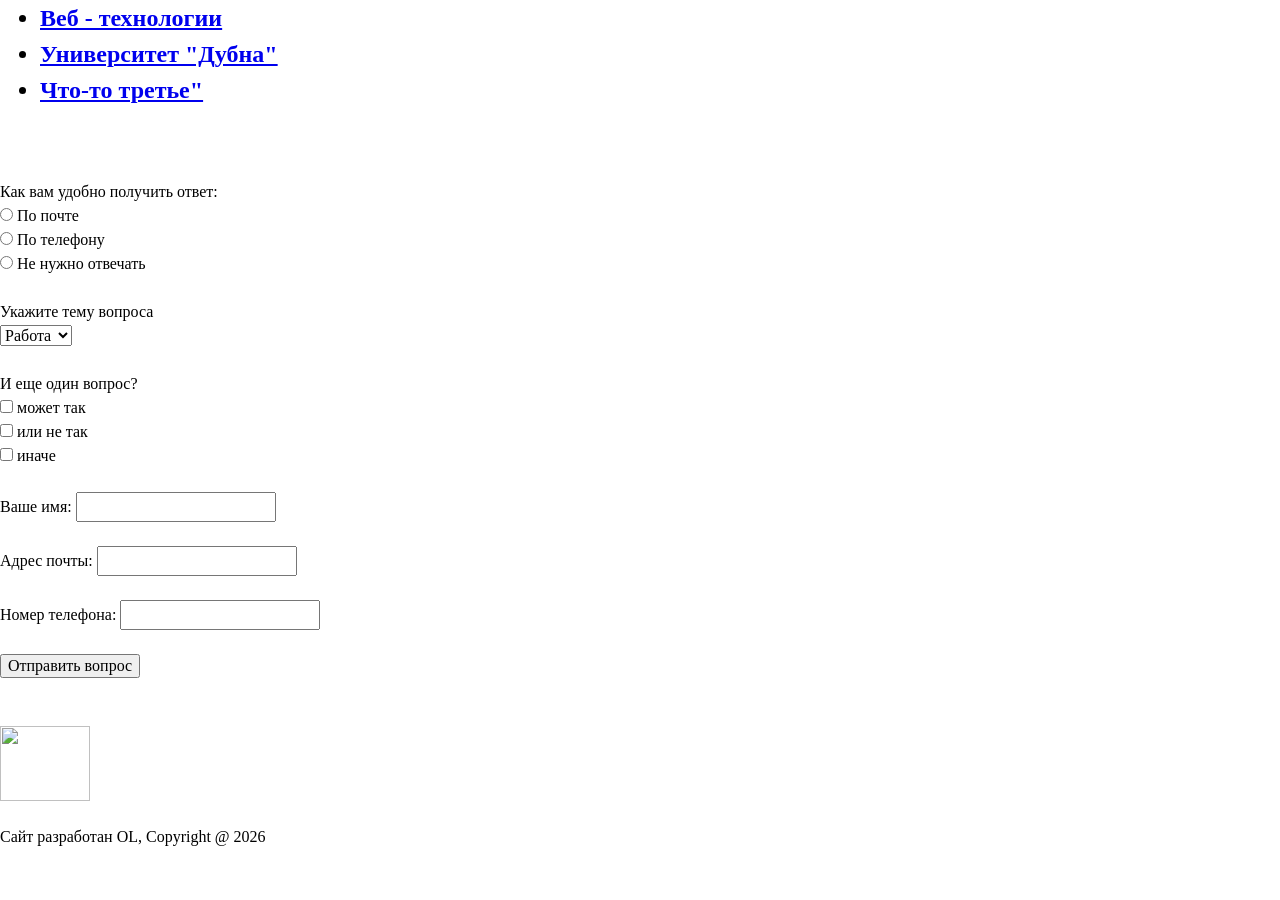
==== index.html @ a8586bcb "Initial commit" ====
<!DOCTYPE html>
<html lang="en">
<head>
    <meta charset="UTF-8">
    <meta name="viewport" content="width=device-width, initial-scale=1.0">
    <title>Document</title>
    <link rel="stylesheet" href="newStyleClass.css">
    <link rel="stylesheet" href="reset.css">
</head>
<body>
    <header>
        <nav>
            <ul class="ulNav">
                <h1><li><a href = "index.html" class="navBorderStyle">Веб - технологии</a> </a></h1>
                <h1><li><a href = "index.html" class="navBorderStyle">Университет "Дубна"</a> </a></h3>
                <h1><li><a href = "index.html" class="navBorderStyle">Что-то третье"</a> </a></h3>
            </ul>
        </nav>
    </header><br>

    <div class="centeredForm">
        <form class="wholeBorderStyle centeredForm">
            <div class="flexSetCentre">
                <div class="flexSetLeft"><br><br>
                    Как вам удобно получить ответ:<br>
                    <div>
                        <input type="radio" id="emailMes" name="gettingMessages" value="email">
                        <label for="emailMes">По почте</label>
                    </div>
                    <div>
                        <input type="radio" id="phoneMes" name="gettingMessages" value="phone">
                        <label for="phoneMes">По телефону</label>
                    </div>
                    <div>
                        <input type="radio" id="notanyMes" name="gettingMessages" value="nothing">
                        <label for="notanyMes">Не нужно отвечать</label>
                    </div>
                </div><br>
                <div>
                    Укажите тему вопроса<br>
                    <select class="pickThingStyle"  class="flexSetLeft">
                        <option>Работа</option>
                        <option>Учеба</option>
                        <option>Прочее</option>
                    </select>
                </div><br>
                <div  class="flexSetLeft">
                    И еще один вопрос?<br>
                    <div>
                        <input type="checkbox" id="anotherQ1" name="answerQ" value="firstQ">
                        <label for="anotherQ1">может так</label>
                    </div>
                    <div>
                        <input type="checkbox" id="anotherQ2" name="answerQ" value="secondQ">
                        <label for="anotherQ2">или не так</label>
                    </div>
                    <div>
                        <input type="checkbox" id="anotherQ3" name="answerQ" value="thirdQ">
                        <label for="anotherQ3">иначе</label>
                    </div>                           
                </div><br>
                <div class="flexInputText">
                    <div>
                        <label for="userName">Ваше имя:</label>
                        <input type="text" name="userName" class="inputFieldStyle">
                    </div><br>
                    <div>
                        <label for="userEmail">Адрес почты:</label>
                        <input type="email" name="userEmail" class="inputFieldStyle">
                    </div><br>
                    <div>
                        <label for="userPhone">Номер телефона:</label>
                        <input type="text" name="userPhone" class="inputFieldStyle">
                    </div><br>
                    <!-- <div>
                        <label for="userQuestion">Ваш вопрос:</label><br>
                        <textarea name="userQuestion" cols="30" rows="3"></textarea>
                    </div> -->
                </div>
                <div class="flexSetCentre">
                    <input type="submit" value="Отправить вопрос" class="inputFieldStyle">
                </div><br>
            </div>
        </form>
    </div><br>
    <footer>
        <div>
            <img src="Images/Fish.png" height="75" width="90"><br>
            Сайт разработан OL, Copyright @ 2026
        </div>
    </footer>
</body>
</html>
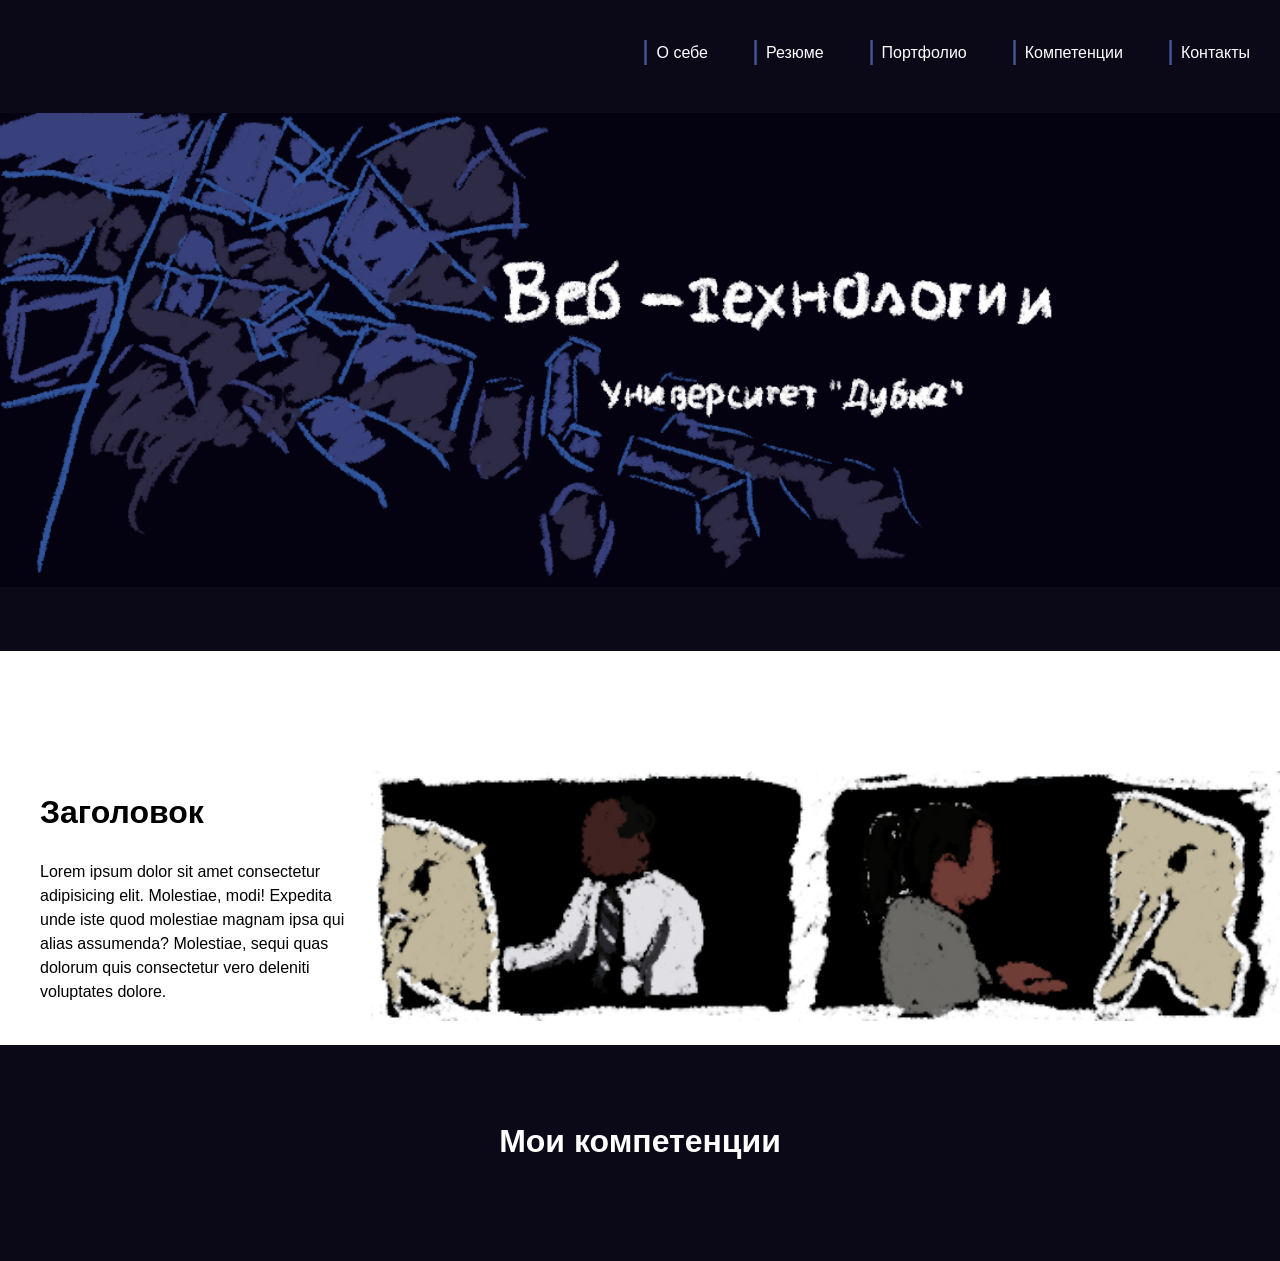
==== commit 75b0f8eb: "firstDayWork" ====
--- a/index.html
+++ b/index.html
@@ -4,89 +4,57 @@
     <meta charset="UTF-8">
     <meta name="viewport" content="width=device-width, initial-scale=1.0">
     <title>Document</title>
-    <link rel="stylesheet" href="newStyleClass.css">
+    <link rel="stylesheet" href="styleClass.css">
     <link rel="stylesheet" href="reset.css">
 </head>
 <body>
     <header>
         <nav>
             <ul class="ulNav">
-                <h1><li><a href = "index.html" class="navBorderStyle">Веб - технологии</a> </a></h1>
-                <h1><li><a href = "index.html" class="navBorderStyle">Университет "Дубна"</a> </a></h3>
-                <h1><li><a href = "index.html" class="navBorderStyle">Что-то третье"</a> </a></h3>
+                <li class="navItem">
+                    <img src="Images/numPadding.png" height="25" width="10">
+                    <a href="index.html" class="resetURLStyle">О себе</a>
+                </li>
+                <li class="navItem">
+                    <img src="Images/numPadding.png" height="25" width="10">
+                    <a href="index.html" class="resetURLStyle">Резюме</a>
+                </li>
+                <li class="navItem">
+                    <img src="Images/numPadding.png" height="25" width="10">
+                    <a href="index.html" class="resetURLStyle">Портфолио</a>
+                </li>
+                <li class="navItem">
+                    <img src="Images/numPadding.png" height="25" width="10">
+                    <a href="index.html" class="resetURLStyle">Компетенции</a>
+                </li>
+                <li class="navItem">
+                    <img src="Images/numPadding.png" height="25" width="10">
+                    <a href="index.html" class="resetURLStyle">Контакты</a>
+                </li>
             </ul>
-        </nav>
-    </header><br>
+        </nav><br><br>
+        <div>
+            <img src="Images/backgroundHeader.png" height="37%" width="100%">
+        </div><br>
+    </header><br><br><br><br><br>
 
-    <div class="centeredForm">
-        <form class="wholeBorderStyle centeredForm">
-            <div class="flexSetCentre">
-                <div class="flexSetLeft"><br><br>
-                    Как вам удобно получить ответ:<br>
-                    <div>
-                        <input type="radio" id="emailMes" name="gettingMessages" value="email">
-                        <label for="emailMes">По почте</label>
-                    </div>
-                    <div>
-                        <input type="radio" id="phoneMes" name="gettingMessages" value="phone">
-                        <label for="phoneMes">По телефону</label>
-                    </div>
-                    <div>
-                        <input type="radio" id="notanyMes" name="gettingMessages" value="nothing">
-                        <label for="notanyMes">Не нужно отвечать</label>
-                    </div>
-                </div><br>
-                <div>
-                    Укажите тему вопроса<br>
-                    <select class="pickThingStyle"  class="flexSetLeft">
-                        <option>Работа</option>
-                        <option>Учеба</option>
-                        <option>Прочее</option>
-                    </select>
-                </div><br>
-                <div  class="flexSetLeft">
-                    И еще один вопрос?<br>
-                    <div>
-                        <input type="checkbox" id="anotherQ1" name="answerQ" value="firstQ">
-                        <label for="anotherQ1">может так</label>
-                    </div>
-                    <div>
-                        <input type="checkbox" id="anotherQ2" name="answerQ" value="secondQ">
-                        <label for="anotherQ2">или не так</label>
-                    </div>
-                    <div>
-                        <input type="checkbox" id="anotherQ3" name="answerQ" value="thirdQ">
-                        <label for="anotherQ3">иначе</label>
-                    </div>                           
-                </div><br>
-                <div class="flexInputText">
-                    <div>
-                        <label for="userName">Ваше имя:</label>
-                        <input type="text" name="userName" class="inputFieldStyle">
-                    </div><br>
-                    <div>
-                        <label for="userEmail">Адрес почты:</label>
-                        <input type="email" name="userEmail" class="inputFieldStyle">
-                    </div><br>
-                    <div>
-                        <label for="userPhone">Номер телефона:</label>
-                        <input type="text" name="userPhone" class="inputFieldStyle">
-                    </div><br>
-                    <!-- <div>
-                        <label for="userQuestion">Ваш вопрос:</label><br>
-                        <textarea name="userQuestion" cols="30" rows="3"></textarea>
-                    </div> -->
-                </div>
-                <div class="flexSetCentre">
-                    <input type="submit" value="Отправить вопрос" class="inputFieldStyle">
-                </div><br>
+    <div class="paddingLeft">
+        <div class="closePictureFlex">
+            <div>
+                <li><h1>Заголовок</h1></li><br>
+                <li>Lorem ipsum dolor sit amet consectetur adipisicing elit. Molestiae, modi! Expedita unde iste quod molestiae magnam ipsa qui alias assumenda? Molestiae, sequi quas dolorum quis consectetur vero deleniti voluptates dolore.</li>
             </div>
-        </form>
+            <img src ="Images/F.png" width="1000" height="250">
+        </div>
     </div><br>
+
+    <div class = "blackBackgroundColor"><br><br><br>
+        <li class="centreFlex textColorWhite"><h1>Мои компетенции</h1></li>
+        <br><br><br><br>
+    </div>
+
     <footer>
         <div>
-            <img src="Images/Fish.png" height="75" width="90"><br>
-            Сайт разработан OL, Copyright @ 2026
         </div>
     </footer>
 </body>
--- a/styleClass.css
+++ b/styleClass.css
@@ -0,0 +1,68 @@
+header{
+    background-color: #0b0817;
+    padding-top: 40px;
+    padding-bottom: 40px;
+}
+
+footer{
+    background-color: white;
+    position: absolute;
+    width: 100%;
+    bottom: 0px;    
+}
+
+.ulNav {
+    display: flex;
+    flex-direction: row;
+    justify-content: flex-end;
+    align-items: center;
+    list-style-type: none;
+
+    gap: 45px;
+    padding-right: 30px;
+}
+
+.navItem {
+    display: flex;
+    align-items: center;
+    gap: 3px;
+}
+
+.resetURLStyle{
+    color: white;
+    text-decoration: none;
+    border: none;
+    font-size: medium;
+    font-family:Verdana, Geneva, Tahoma, sans-serif
+}
+
+.navTextFlex{
+    display:flex;
+}
+
+.paddingLeft{
+    padding-left: 40px;
+    list-style-type: none;
+}
+
+.closePictureFlex{
+    display: flex;
+    align-items: center;
+}
+
+.centreFlex{
+    display: flex;
+    justify-content: center;
+}
+
+.blackBackgroundColor{
+    background-color: #0b0817;
+}
+
+.textColorWhite{
+    color:white;
+}
+
+li {
+    font-family:Verdana, Geneva, Tahoma, sans-serif
+}
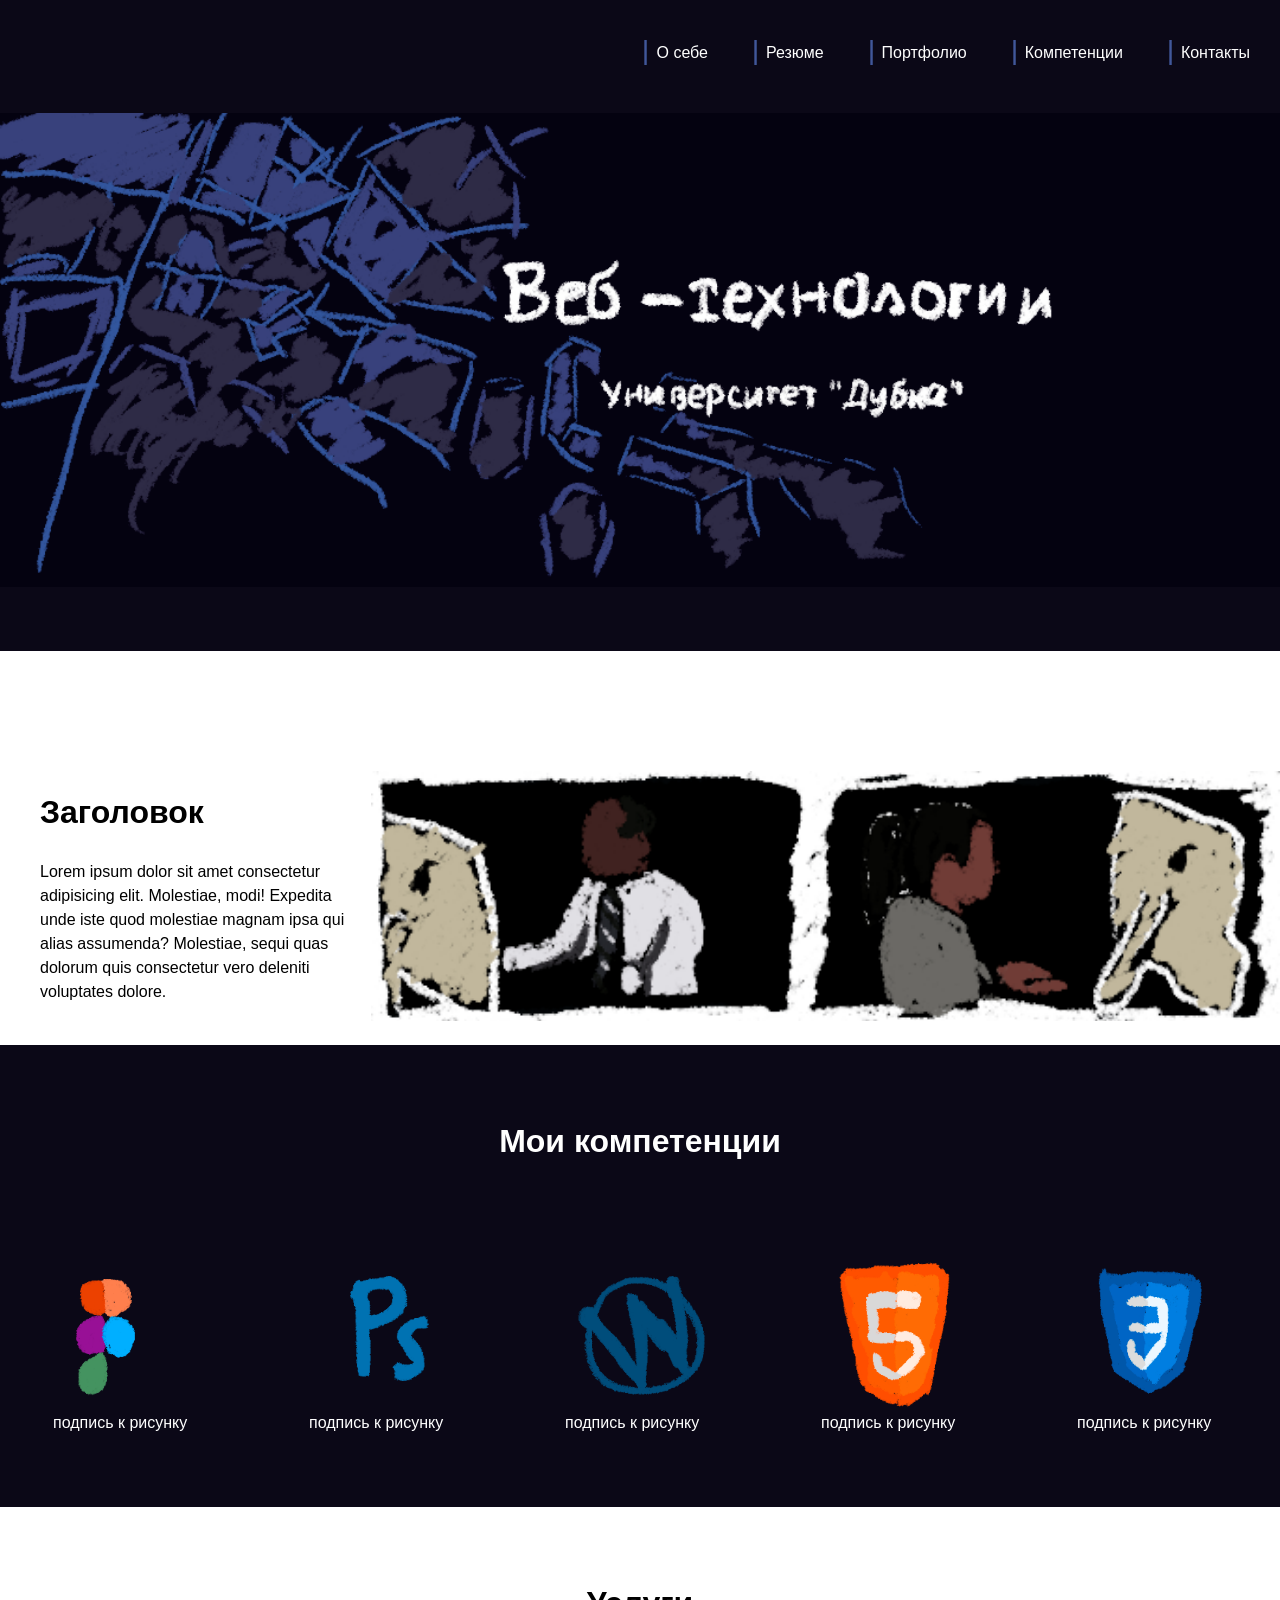
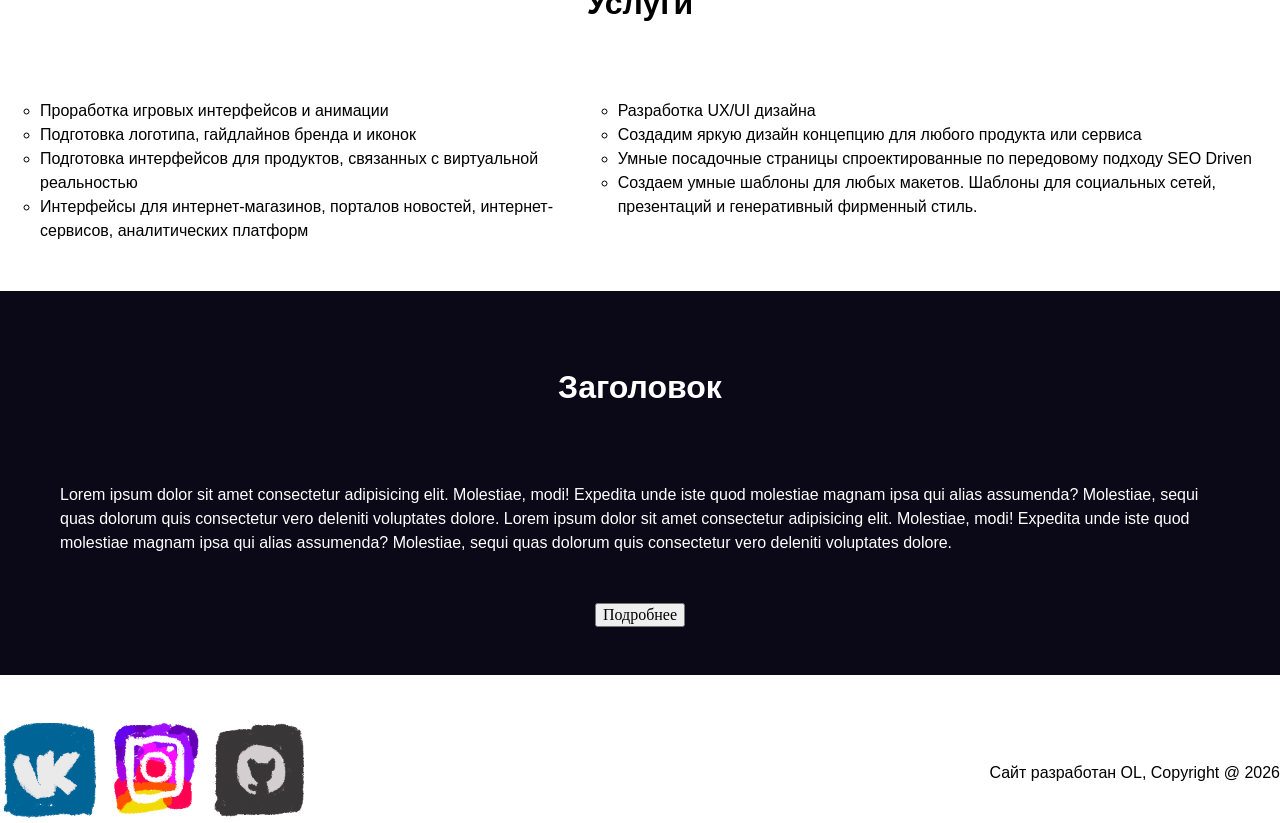
==== commit 1301e356: "completedSite" ====
--- a/index.html
+++ b/index.html
@@ -51,10 +51,66 @@
     <div class = "blackBackgroundColor"><br><br><br>
         <li class="centreFlex textColorWhite"><h1>Мои компетенции</h1></li>
         <br><br><br><br>
+        <div class="linedFlex">
+            <div>
+                <img src = "Images/img1.png" width="150" height="150">
+                <li class="textColorWhite">подпись к рисунку</li>
+            </div>
+            <div>
+                <img src = "Images/img2.png" width="150" height="150">
+                <li class="textColorWhite">подпись к рисунку</li>
+            </div>
+            <div>
+                <img src = "Images/img3.png" width="150" height="150">
+                <li class="textColorWhite">подпись к рисунку</li>
+            </div>
+            <div>
+                <img src = "Images/img4.png" width="150" height="150">
+                <li class="textColorWhite">подпись к рисунку</li>
+            </div>
+            <div>
+                <img src = "Images/img5.png" width="150" height="150">
+                <li class="textColorWhite">подпись к рисунку</li>
+            </div>
+        </div><br><br><br>
     </div>
 
-    <footer>
-        <div>
+    <div><br><br><br>
+        <li class="centreFlex"><h1>Услуги</h1></li>
+        <br><br><br>
+        <div class="linedFlex">
+            <ul class="listStyleCircle">
+                <li>Проработка игровых интерфейсов и анимации</li>
+                <li>Подготовка логотипа, гайдлайнов бренда и иконок</li>
+                <li>Подготовка интерфейсов для продуктов, связанных с виртуальной реальностью</li>
+                <li>Интерфейсы для интернет-магазинов, порталов новостей, интернет-сервисов, аналитических платформ</li>
+            </ul>
+
+            <ul class="listStyleCircle">
+                <li>Разработка UX/UI дизайна</li>
+                <li>Создадим яркую дизайн концепцию для любого продукта или сервиса</li>
+                <li>Умные посадочные страницы спроектированные по передовому подходу SEO Driven</li>
+                <li>Создаем умные шаблоны для любых макетов. Шаблоны для социальных сетей, презентаций и генеративный фирменный стиль.</li>
+            </ul>
+        </div>
+    </div><br><br>
+        
+    <div class = "blackBackgroundColor"><br><br><br>
+        <li class="centreFlex textColorWhite"><h1>Заголовок</h1></li><br><br><br>
+        <li class="textColorWhite centeredText">Lorem ipsum dolor sit amet consectetur adipisicing elit. Molestiae, modi! Expedita unde iste quod molestiae magnam ipsa qui alias assumenda? Molestiae, sequi quas dolorum quis consectetur vero deleniti voluptates dolore. Lorem ipsum dolor sit amet consectetur adipisicing elit. Molestiae, modi! Expedita unde iste quod molestiae magnam ipsa qui alias assumenda? Molestiae, sequi quas dolorum quis consectetur vero deleniti voluptates dolore.</li><br><br>
+        <div class="centreFlex">
+            <input type="submit" value="Подробнее">
+        </div><br><br>
+    </div>
+
+    <footer><br><br>
+        <div class="photosFlex">
+            <div class="logosFlex">
+                <img src = "Images/logo1.png" width="100" height="100">
+                <img src = "Images/logo2.png" width="100" height="100">
+                <img src = "Images/logo3.png" width="100" height="100">
+            </div>
+            <li class="listStyleNone textFlex">Сайт разработан OL, Copyright @ 2026</li>
         </div>
     </footer>
 </body>
--- a/styleClass.css
+++ b/styleClass.css
@@ -6,7 +6,6 @@
 
 footer{
     background-color: white;
-    position: absolute;
     width: 100%;
     bottom: 0px;    
 }
@@ -63,6 +62,37 @@
     color:white;
 }
 
+.linedFlex{
+    display: flex;
+    justify-content: space-around;
+    list-style-type: none;
+}
+
+.listStyleCircle{
+    list-style-type: circle;
+}
+
+.listStyleNone{
+    list-style: none;
+}
+
+.centeredText{
+    display: flex;
+    padding-left: 60px;
+    padding-right: 60px;
+}
+
+.photosFlex{
+    display: flex;
+    justify-content: space-between;
+    align-items: center;
+}
+
+.logosFlex{
+    display: flex;
+    gap: 5px;
+}
+
 li {
     font-family:Verdana, Geneva, Tahoma, sans-serif
 }
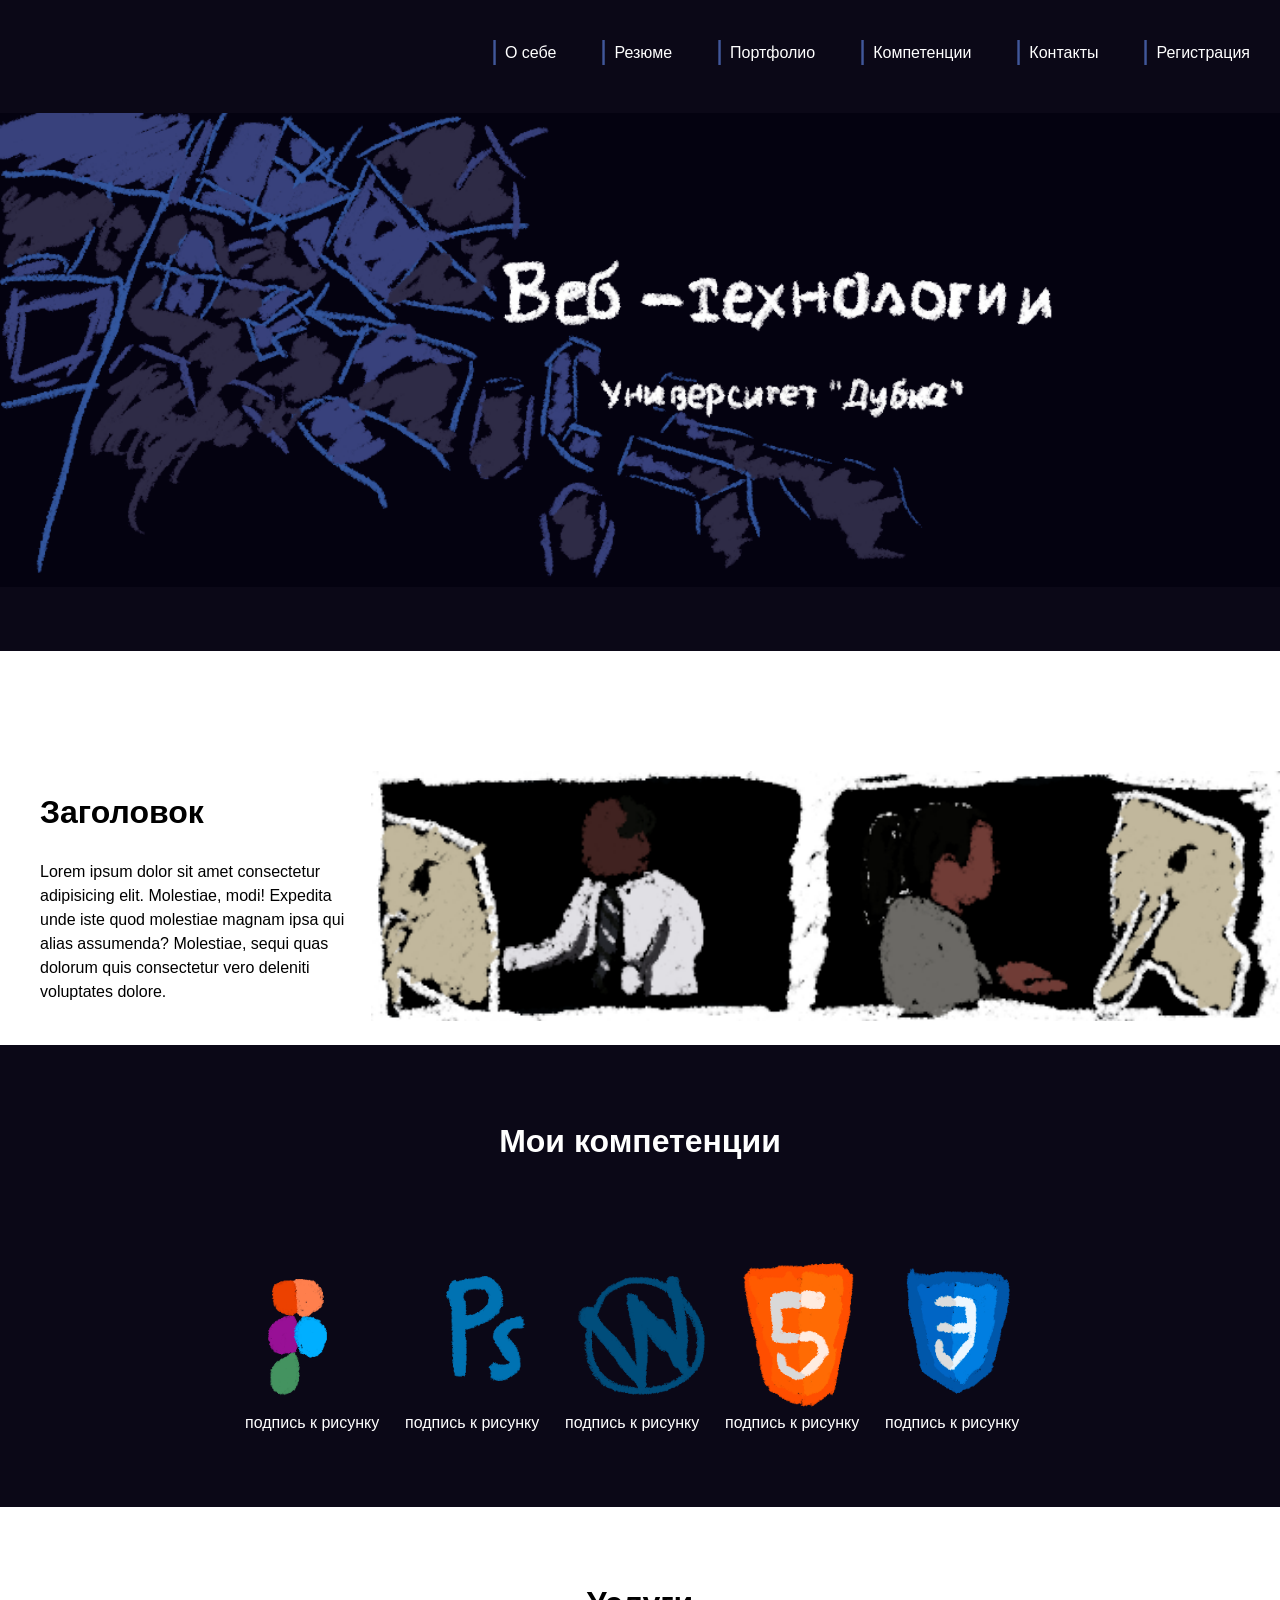
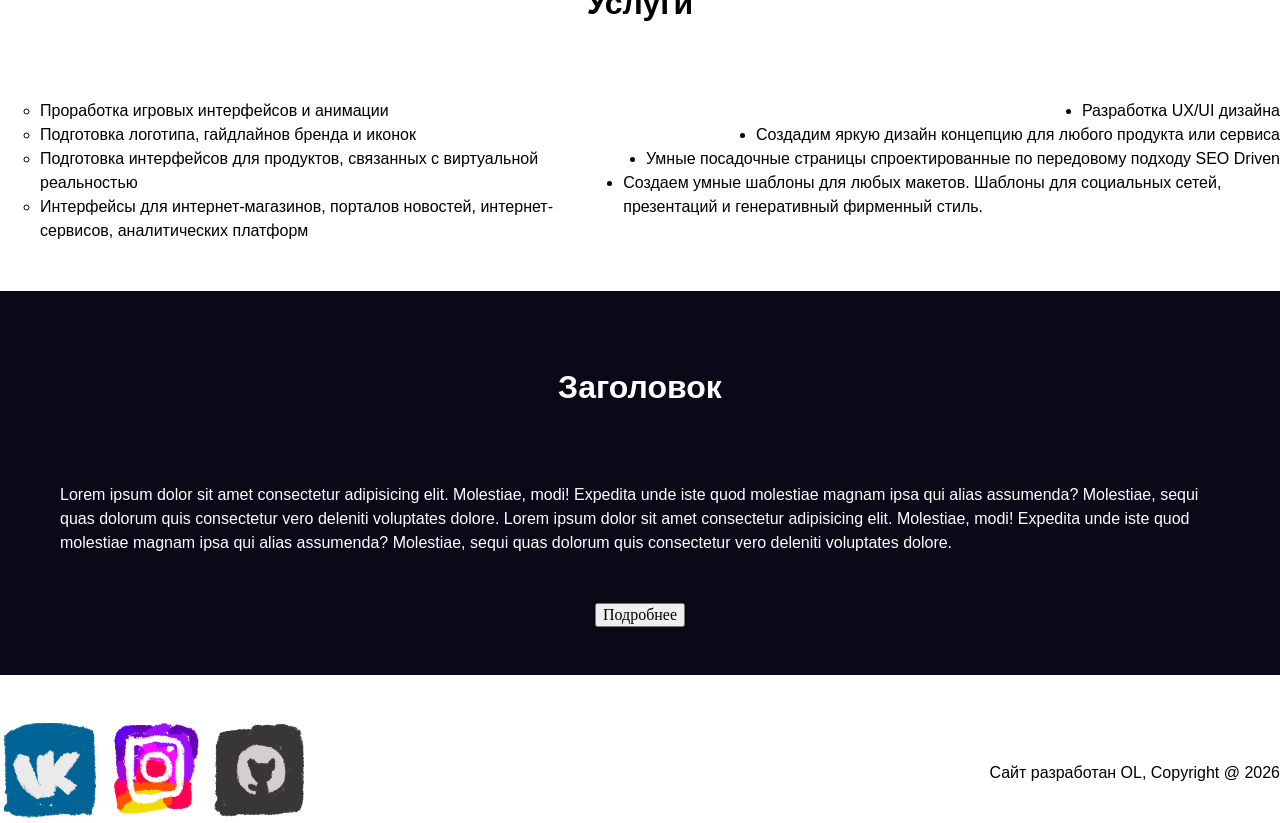
==== commit 972cf709: "Sem2Work" ====
--- a/index.html
+++ b/index.html
@@ -30,6 +30,10 @@
                 <li class="navItem">
                     <img src="Images/numPadding.png" height="25" width="10">
                     <a href="index.html" class="resetURLStyle">Контакты</a>
+                </li>
+                <li class="navItem">
+                    <img src="Images/numPadding.png" height="25" width="10">
+                    <a href="authPage.html" class="resetURLStyle">Регистрация</a>
                 </li>
             </ul>
         </nav><br><br>
@@ -85,8 +89,7 @@
                 <li>Подготовка интерфейсов для продуктов, связанных с виртуальной реальностью</li>
                 <li>Интерфейсы для интернет-магазинов, порталов новостей, интернет-сервисов, аналитических платформ</li>
             </ul>
-
-            <ul class="listStyleCircle">
+            <ul class="inputFieldFlex">
                 <li>Разработка UX/UI дизайна</li>
                 <li>Создадим яркую дизайн концепцию для любого продукта или сервиса</li>
                 <li>Умные посадочные страницы спроектированные по передовому подходу SEO Driven</li>
--- a/styleClass.css
+++ b/styleClass.css
@@ -64,8 +64,11 @@
 
 .linedFlex{
     display: flex;
-    justify-content: space-around;
+    justify-content: center;
     list-style-type: none;
+    align-content: center;
+    flex-direction: row;
+    gap: 10px;
 }
 
 .listStyleCircle{
@@ -93,6 +96,70 @@
     gap: 5px;
 }
 
+.flexSetCentre{
+    display: flex;
+    flex-direction: column;
+    flex-wrap: wrap;
+    align-content: space-around;
+    list-style-type: none;
+    margin: 10px;
+}
+
+.flexSetLeft{
+    display: flex;
+    flex-direction: column;
+    flex-wrap: wrap;
+    align-content: flex-start;
+    align-items: flex-start;
+}
+
+.pickThingStyle{
+    border-style: solid;
+    border-color: #0b0817;
+    background-color: white;
+    border-radius: 20px;
+    border-width: 4px;
+    width: 150px;
+    height: 30px;
+}
+
+.inputFieldStyle{
+    border-style: solid;
+    border-color: #0b0817 #2e2b46 #2e2b46 #0b0817;
+    background-color: white;
+    border-radius: 20px;
+    border-width: 3px;
+    height: 25px;
+    width: 140px;
+}
+
+.inputFieldFlex{
+    display: flex;
+    flex-direction: column;
+    align-items: flex-end;
+}
+
+.flexInputText{
+    display: flex;
+    flex-direction: column;
+    flex-wrap: wrap;
+    align-content: center;
+    justify-content: center;
+    align-items: flex-end;
+}
+
+.wholeBorderStyle{
+    border-style: solid;
+    border-color: #0b0817;
+    border-radius: 100px;
+    box-shadow: 0px 0px 4px 2px #0b0817;
+    width: 400px;
+    border-width: 8px;
+    background-color: #2e2b46;
+    color: white;
+}
+
 li {
     font-family:Verdana, Geneva, Tahoma, sans-serif
 }
+
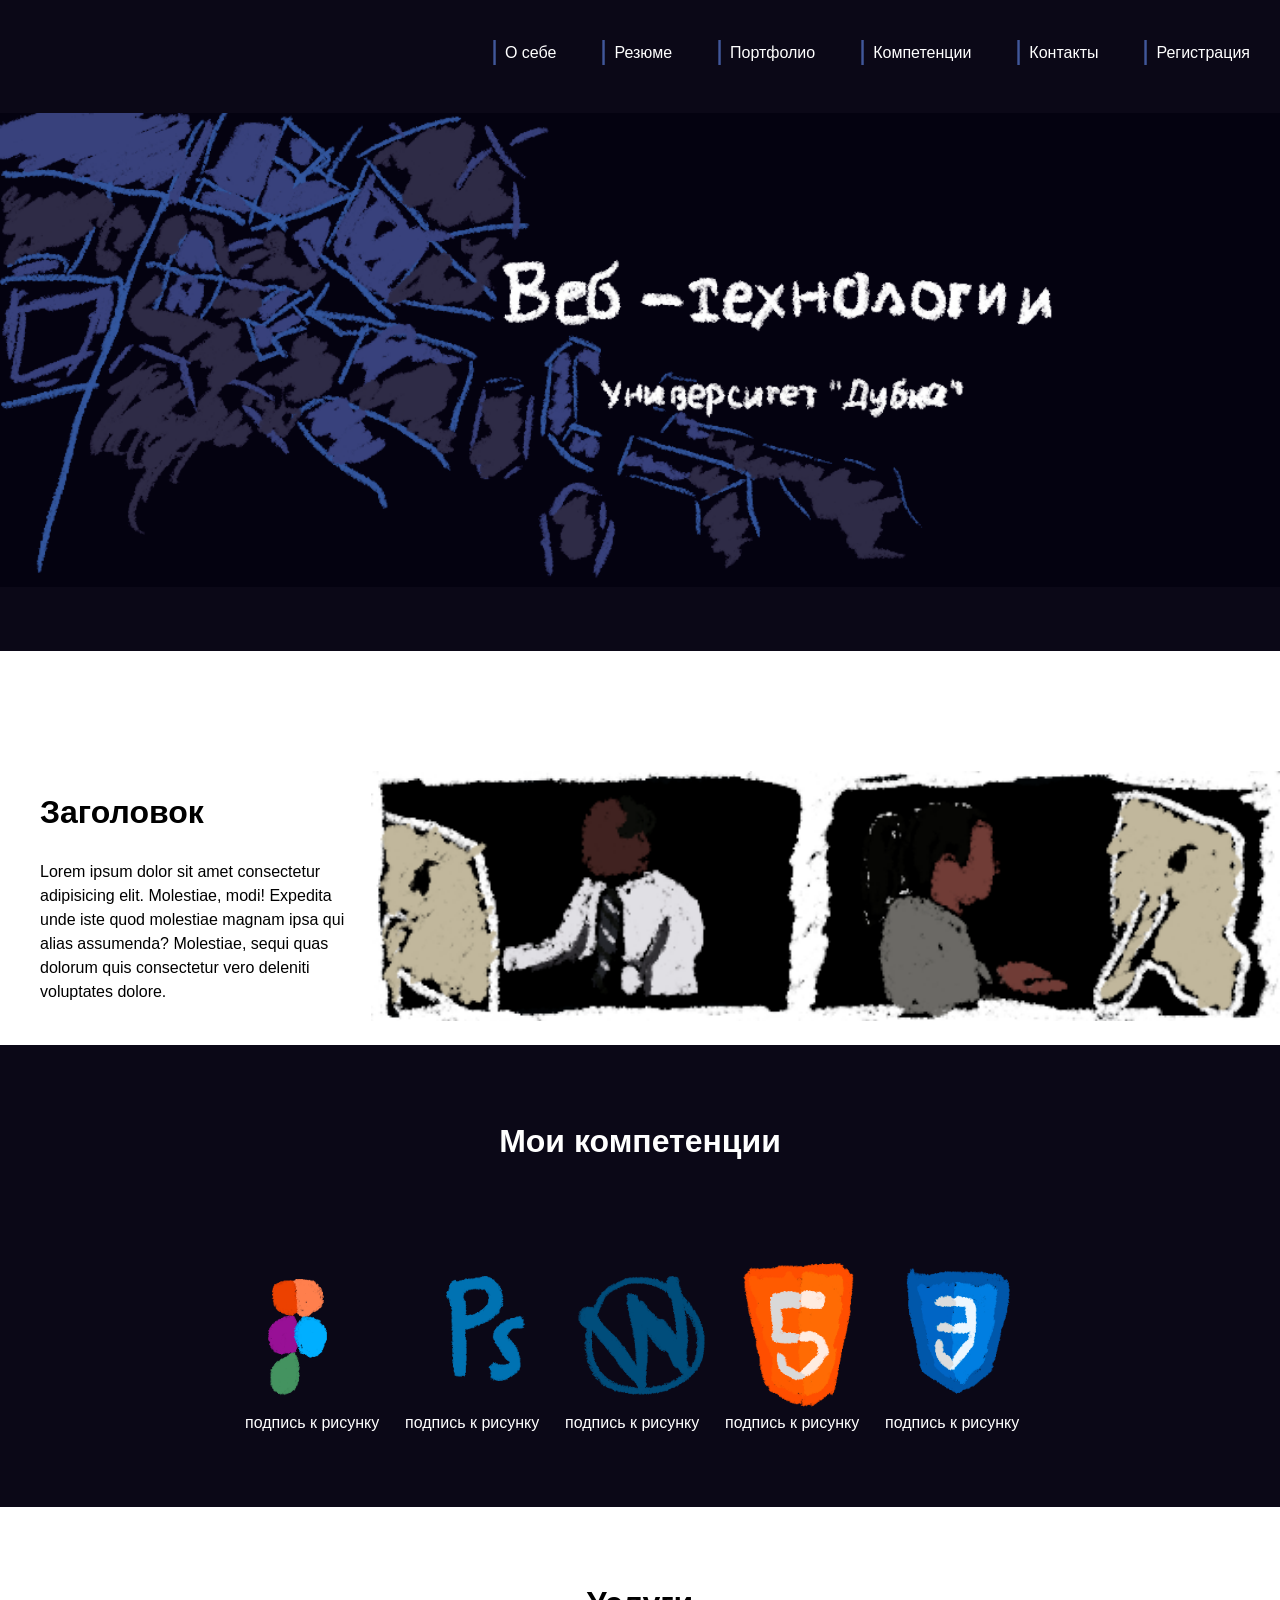
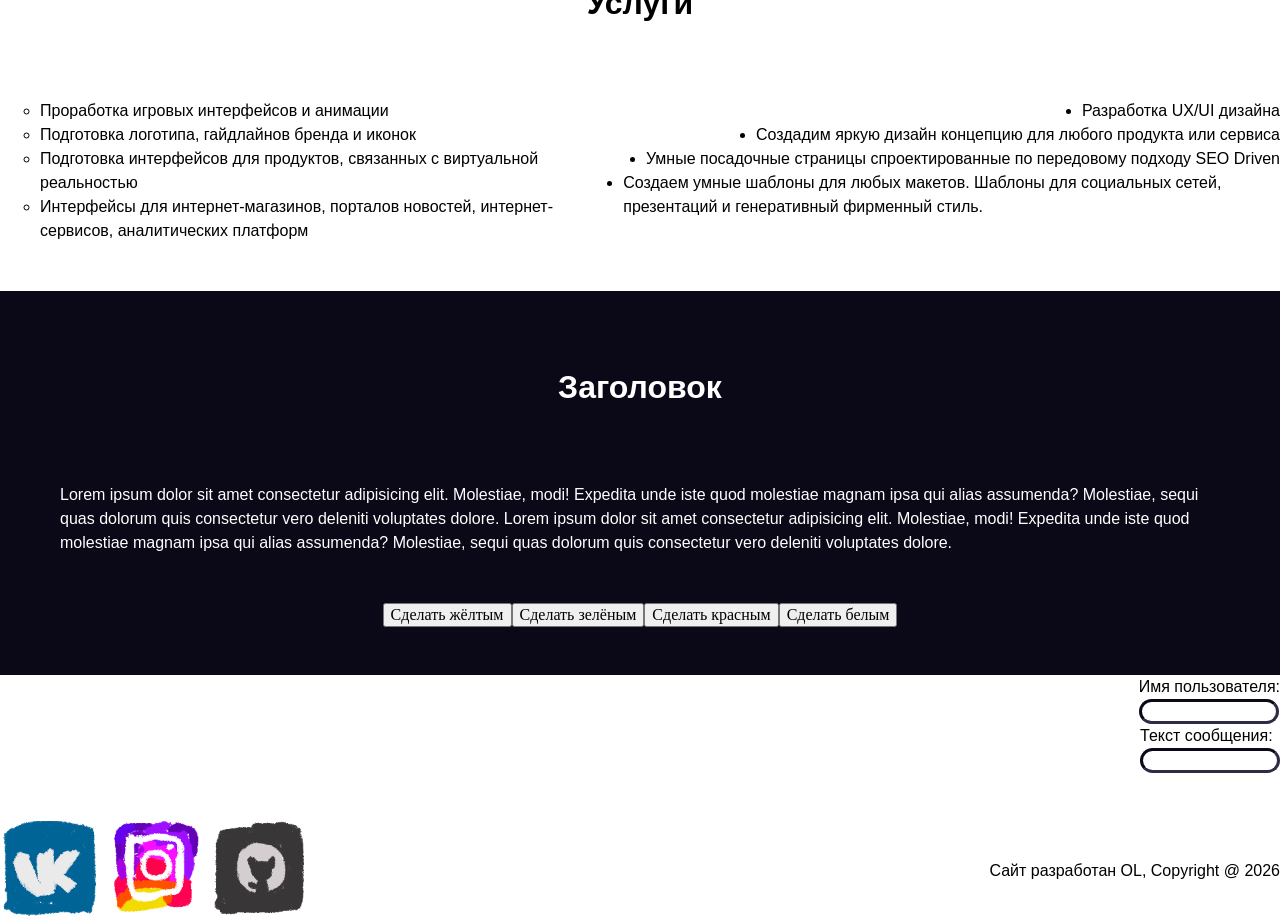
==== commit 7ebf018f: "addedThingie" ====
--- a/index.html
+++ b/index.html
@@ -6,6 +6,7 @@
     <title>Document</title>
     <link rel="stylesheet" href="styleClass.css">
     <link rel="stylesheet" href="reset.css">
+    <script src="script.js"></script>   
 </head>
 <body>
     <header>
@@ -102,8 +103,23 @@
         <li class="centreFlex textColorWhite"><h1>Заголовок</h1></li><br><br><br>
         <li class="textColorWhite centeredText">Lorem ipsum dolor sit amet consectetur adipisicing elit. Molestiae, modi! Expedita unde iste quod molestiae magnam ipsa qui alias assumenda? Molestiae, sequi quas dolorum quis consectetur vero deleniti voluptates dolore. Lorem ipsum dolor sit amet consectetur adipisicing elit. Molestiae, modi! Expedita unde iste quod molestiae magnam ipsa qui alias assumenda? Molestiae, sequi quas dolorum quis consectetur vero deleniti voluptates dolore.</li><br><br>
         <div class="centreFlex">
-            <input type="submit" value="Подробнее">
+            <input id = "elemYellowButton" type="button" value="Сделать жёлтым" onclick="changeColor('yellow')">
+            <input id = "elemGreenButton" type="button" value="Сделать зелёным" onclick="changeColor('green')">
+            <input id = "elemRedButton" type="button" value="Сделать красным" onclick="changeColor('red')">      
+            <input id = "elemWhiteButton" type="button" value="Сделать белым" onclick="changeColor('white')">      
         </div><br><br>
+    </div>
+
+
+    <div class="inputFieldFlex listStyleNone">
+        <div>
+            <li><label for="userName">Имя пользователя:</label></li> 
+            <input type="text" name="userName" class="inputFieldStyle">
+        </div>
+        <div>
+            <li><label for="userName">Текст сообщения:</label></li> 
+            <input type="text" name="userText" class="inputFieldStyle">
+        </div>
     </div>
 
     <footer><br><br>
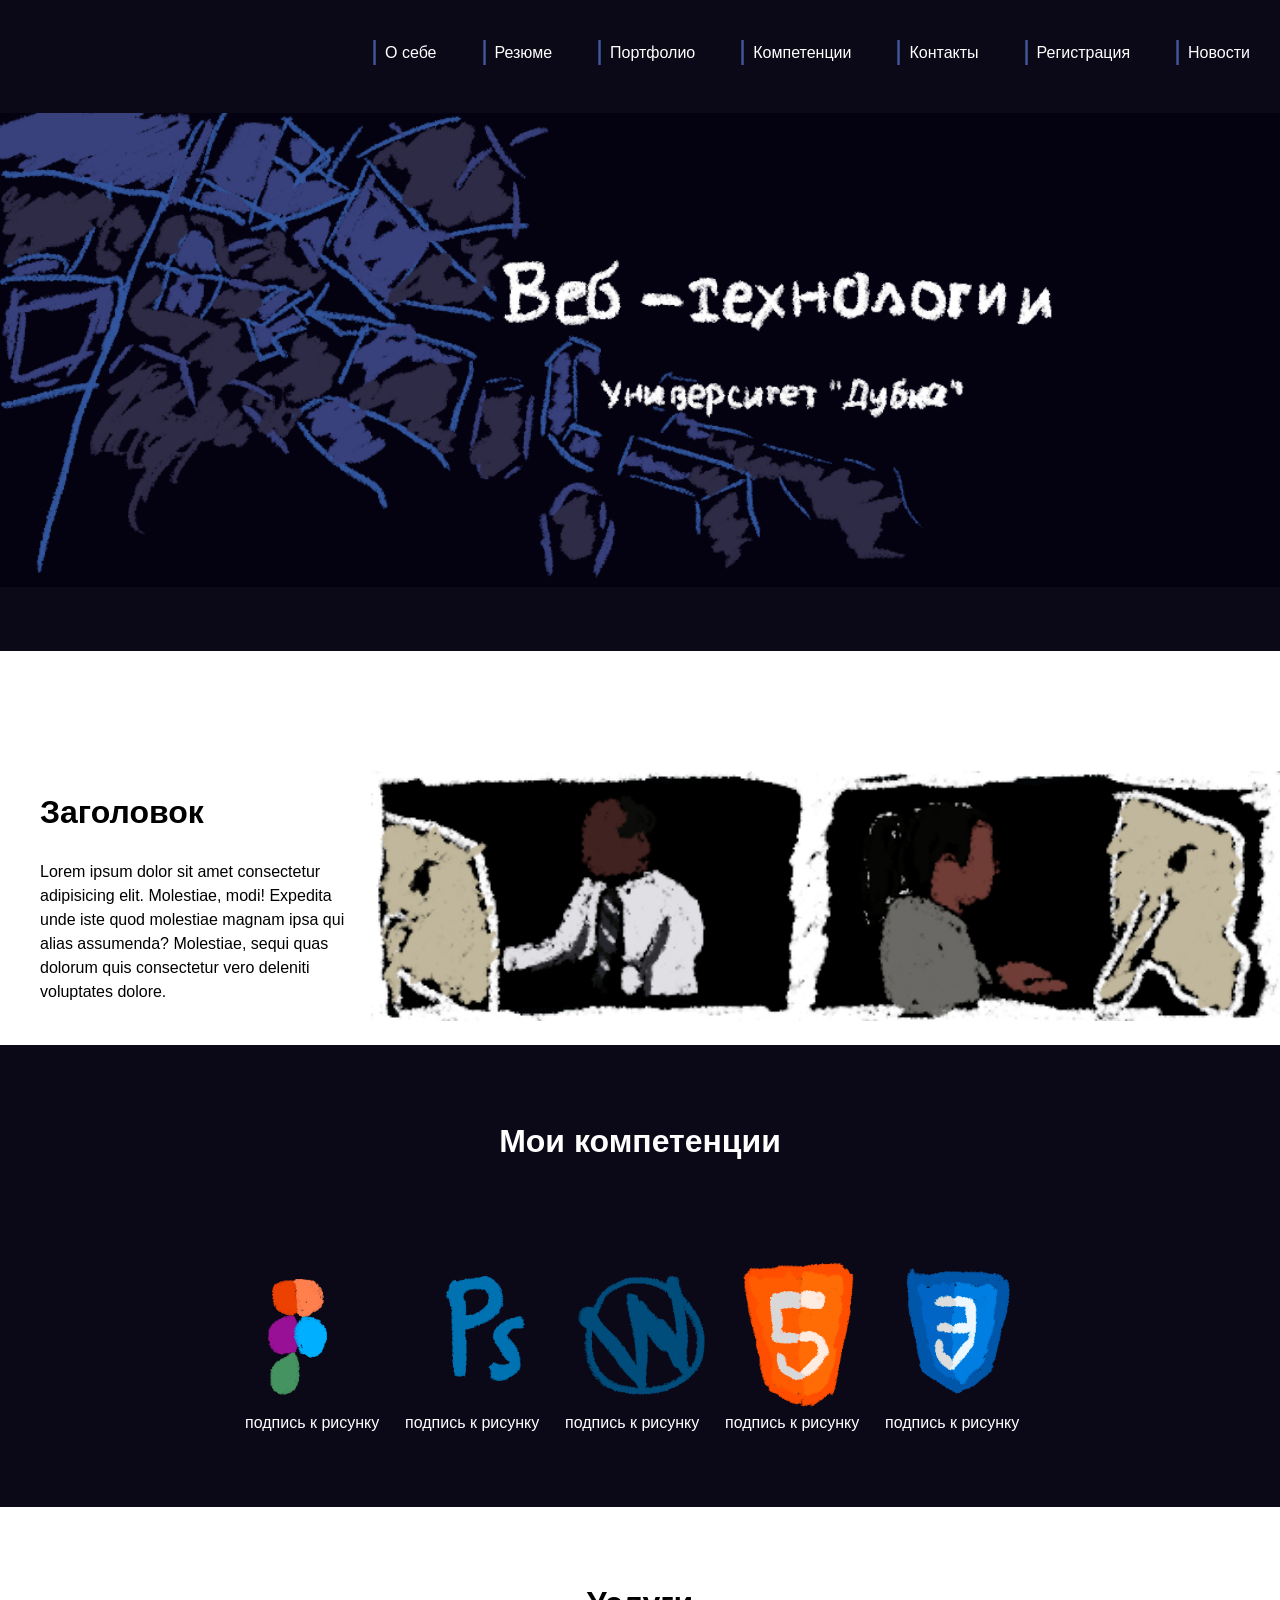
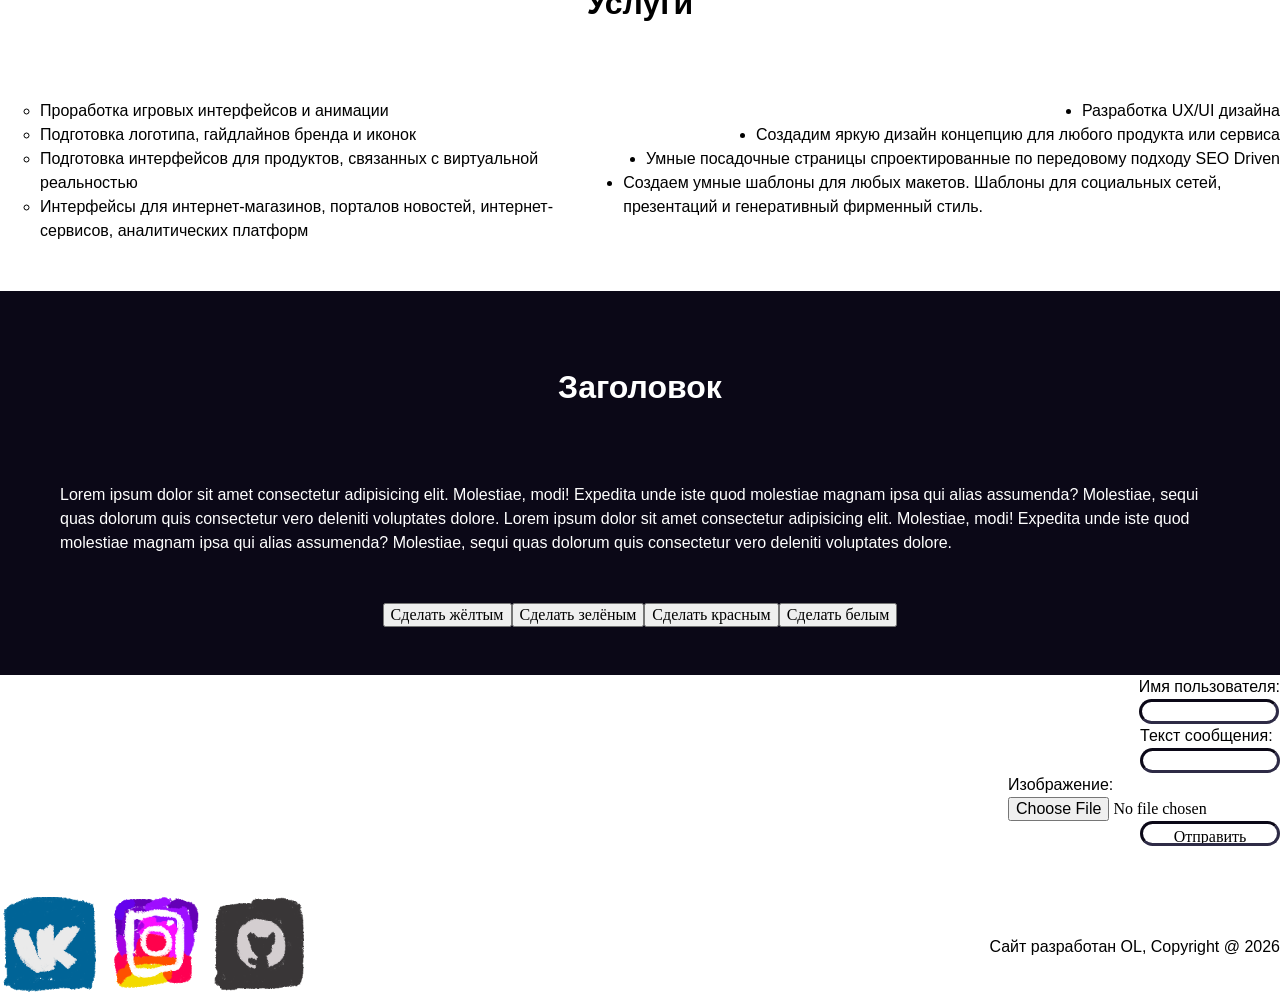
==== commit ec5172a9: "missedTasks" ====
--- a/index.html
+++ b/index.html
@@ -1,9 +1,9 @@
 <!DOCTYPE html>
-<html lang="en">
+<html lang="ru">
 <head>
     <meta charset="UTF-8">
     <meta name="viewport" content="width=device-width, initial-scale=1.0">
-    <title>Document</title>
+    <title>Главная</title>
     <link rel="stylesheet" href="styleClass.css">
     <link rel="stylesheet" href="reset.css">
     <script src="script.js"></script>   
@@ -35,6 +35,10 @@
                 <li class="navItem">
                     <img src="Images/numPadding.png" height="25" width="10">
                     <a href="authPage.html" class="resetURLStyle">Регистрация</a>
+                </li>
+                <li class="navItem">
+                    <img src="Images/numPadding.png" height="25" width="10">
+                    <a href="news.html" class="resetURLStyle">Новости</a>
                 </li>
             </ul>
         </nav><br><br>
@@ -114,11 +118,18 @@
     <div class="inputFieldFlex listStyleNone">
         <div>
             <li><label for="userName">Имя пользователя:</label></li> 
-            <input type="text" name="userName" class="inputFieldStyle">
+            <input type="text" id="userName" name="userName" class="inputFieldStyle">
         </div>
         <div>
-            <li><label for="userName">Текст сообщения:</label></li> 
-            <input type="text" name="userText" class="inputFieldStyle">
+            <li><label for="userText">Текст сообщения:</label></li> 
+            <input type="text" id="userText" name="userText" class="inputFieldStyle">
+        </div>
+        <div>
+            <li><label for="userImage">Изображение:</label></li> 
+            <input type="file" id="userImage" name="userImage" accept="image/*">
+        </div>
+        <div>
+            <input type="button" value="Отправить" class="inputFieldStyle" onclick="showMessage()">
         </div>
     </div>
 
--- a/styleClass.css
+++ b/styleClass.css
@@ -163,3 +163,41 @@
     font-family:Verdana, Geneva, Tahoma, sans-serif
 }
 
+.textAreaStyle{
+    border-style: solid;
+    border-color: #0b0817 #2e2b46 #2e2b46 #0b0817;
+    background-color: white;
+    color: black;
+    border-radius: 15px;
+    border-width: 3px;
+    padding: 5px 10px;
+    resize: vertical;
+}
+
+.resultStyle{
+    display: none;
+    flex-direction: column;
+    list-style-type: none;
+    border-radius: 40px;
+    padding: 30px;
+}
+
+.newsCardStyle{
+    display: none;
+    flex-direction: column;
+    align-items: center;
+    gap: 10px;
+    list-style-type: none;
+    width: 500px;
+    padding: 30px;
+    border-style: solid;
+    border-color: #0b0817;
+    border-width: 8px;
+    border-radius: 40px;
+    box-shadow: 0px 0px 4px 2px #0b0817;
+}
+
+.newsSmallText{
+    font-size: small;
+    color: #2e2b46;
+}
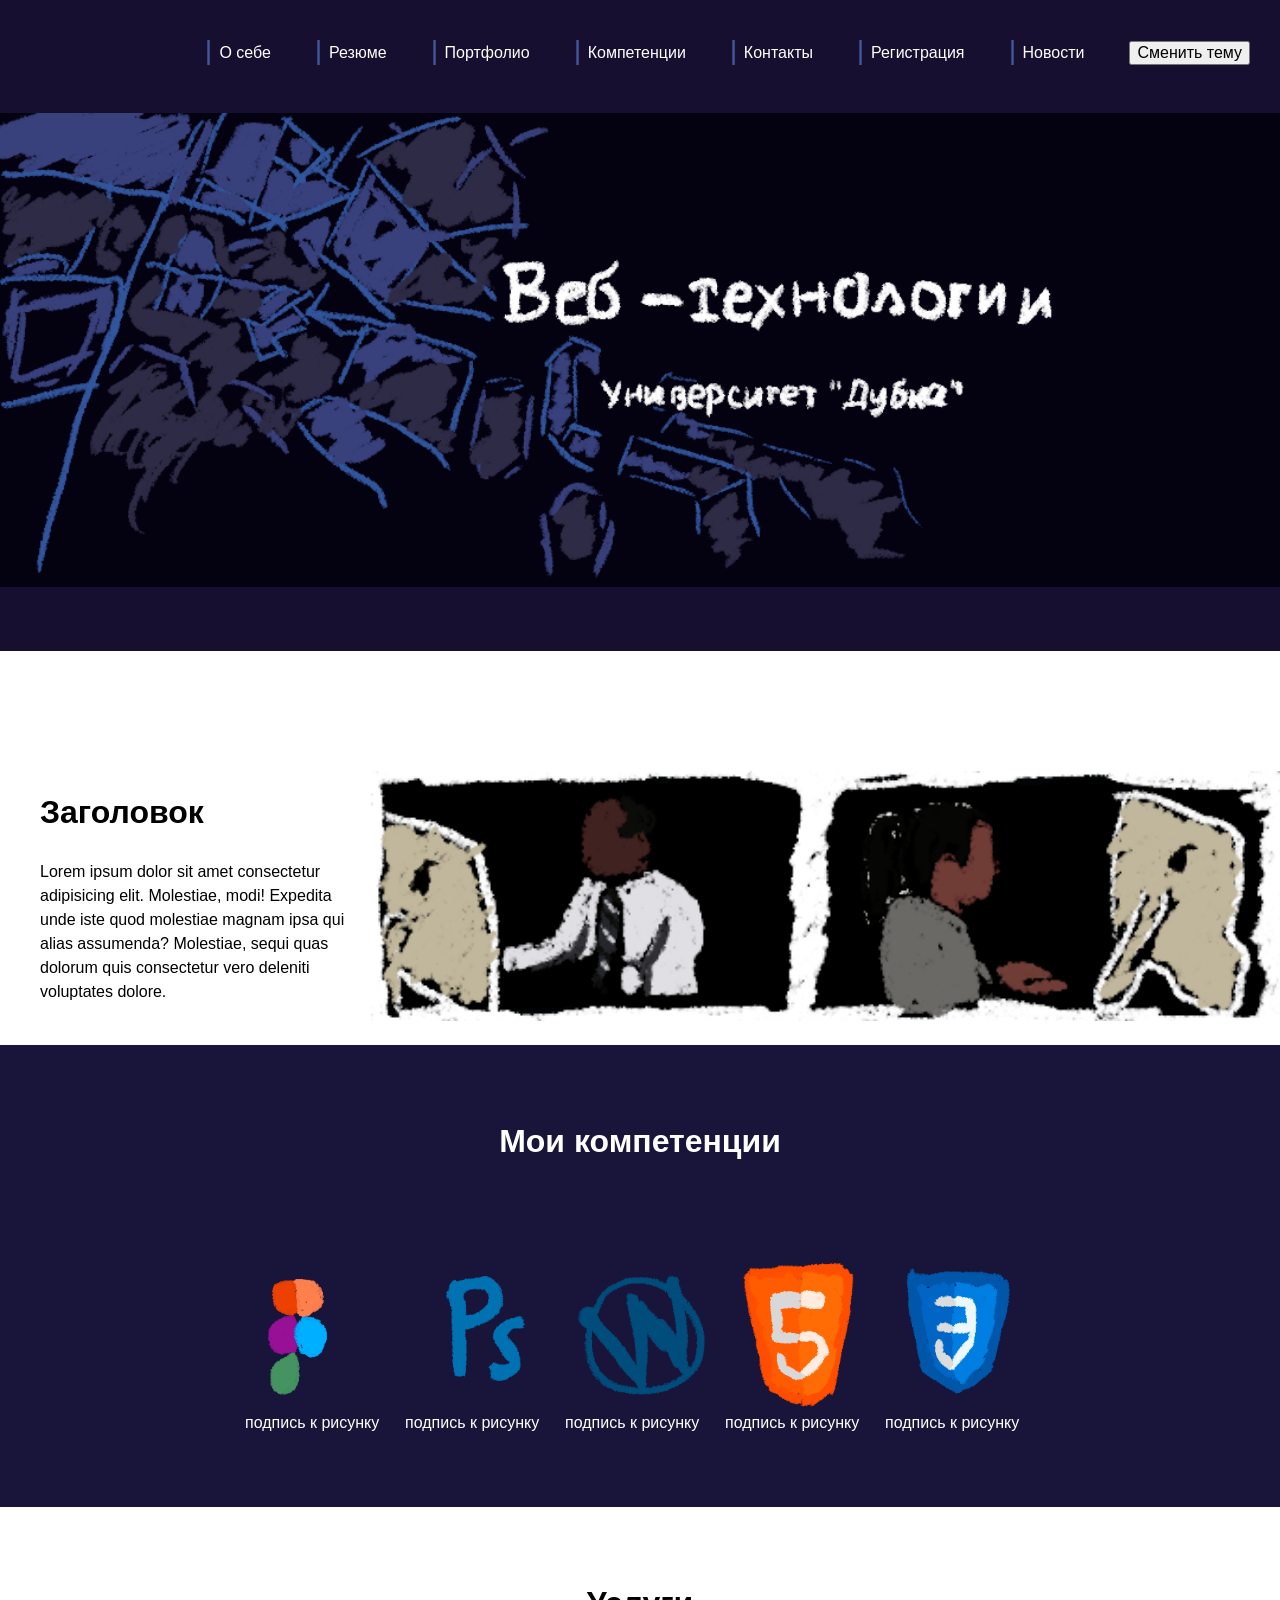
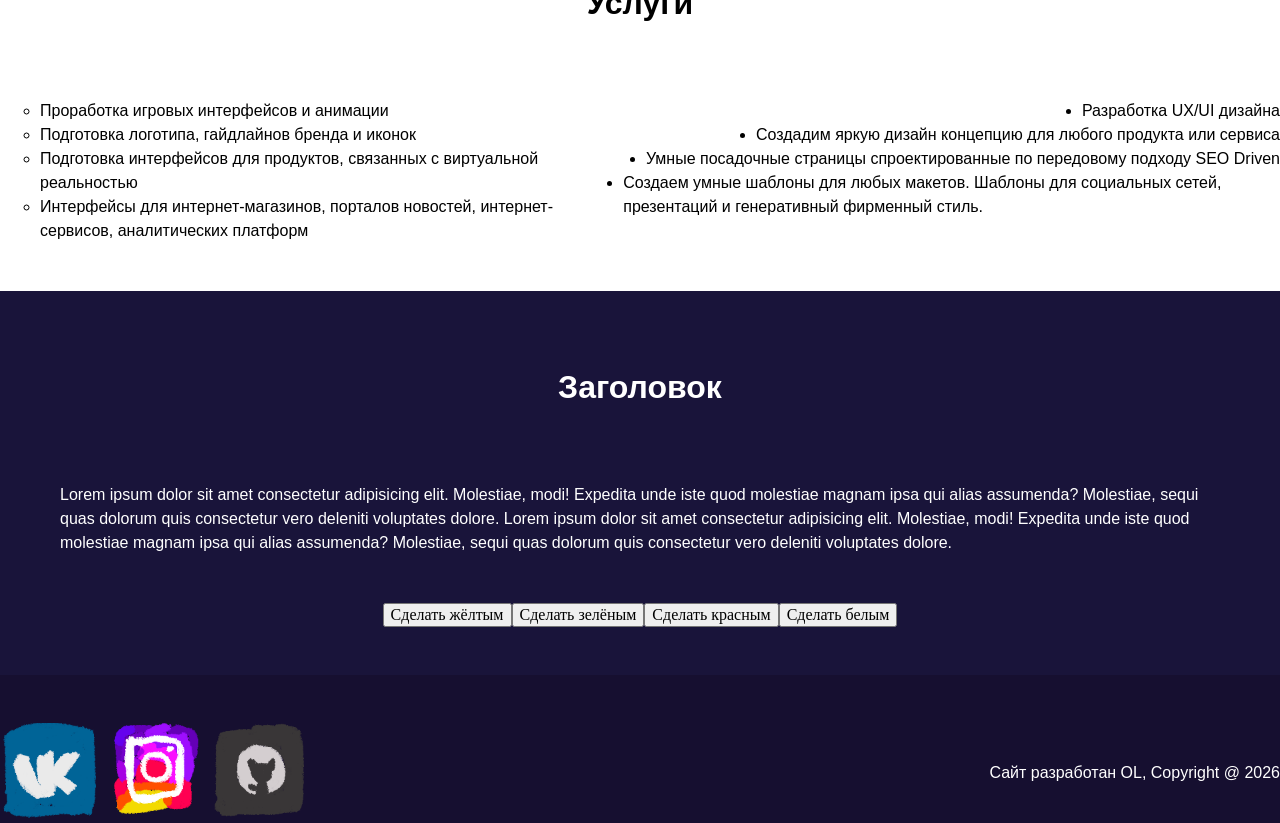
==== commit edf50798: "seminarWork(White/DarkTheme)" ====
--- a/index.html
+++ b/index.html
@@ -14,31 +14,34 @@
             <ul class="ulNav">
                 <li class="navItem">
                     <img src="Images/numPadding.png" height="25" width="10">
-                    <a href="index.html" class="resetURLStyle">О себе</a>
+                    <a href="index.html" class="resetURLStyle textColorWhite">О себе</a>
                 </li>
                 <li class="navItem">
                     <img src="Images/numPadding.png" height="25" width="10">
-                    <a href="index.html" class="resetURLStyle">Резюме</a>
+                    <a href="index.html" class="resetURLStyle textColorWhite">Резюме</a>
                 </li>
                 <li class="navItem">
                     <img src="Images/numPadding.png" height="25" width="10">
-                    <a href="index.html" class="resetURLStyle">Портфолио</a>
+                    <a href="index.html" class="resetURLStyle textColorWhite">Портфолио</a>
                 </li>
                 <li class="navItem">
                     <img src="Images/numPadding.png" height="25" width="10">
-                    <a href="index.html" class="resetURLStyle">Компетенции</a>
+                    <a href="index.html" class="resetURLStyle textColorWhite">Компетенции</a>
                 </li>
                 <li class="navItem">
                     <img src="Images/numPadding.png" height="25" width="10">
-                    <a href="index.html" class="resetURLStyle">Контакты</a>
+                    <a href="index.html" class="resetURLStyle textColorWhite">Контакты</a>
                 </li>
                 <li class="navItem">
                     <img src="Images/numPadding.png" height="25" width="10">
-                    <a href="authPage.html" class="resetURLStyle">Регистрация</a>
+                    <a href="authPage.html" class="resetURLStyle textColorWhite">Регистрация</a>
                 </li>
                 <li class="navItem">
                     <img src="Images/numPadding.png" height="25" width="10">
-                    <a href="news.html" class="resetURLStyle">Новости</a>
+                    <a href="news.html" class="resetURLStyle textColorWhite">Новости</a>
+                </li>
+                <li class="navItem">
+                    <input type="button" value="Сменить тему"  onclick="changeTheme()">
                 </li>
             </ul>
         </nav><br><br>
@@ -114,25 +117,6 @@
         </div><br><br>
     </div>
 
-
-    <div class="inputFieldFlex listStyleNone">
-        <div>
-            <li><label for="userName">Имя пользователя:</label></li> 
-            <input type="text" id="userName" name="userName" class="inputFieldStyle">
-        </div>
-        <div>
-            <li><label for="userText">Текст сообщения:</label></li> 
-            <input type="text" id="userText" name="userText" class="inputFieldStyle">
-        </div>
-        <div>
-            <li><label for="userImage">Изображение:</label></li> 
-            <input type="file" id="userImage" name="userImage" accept="image/*">
-        </div>
-        <div>
-            <input type="button" value="Отправить" class="inputFieldStyle" onclick="showMessage()">
-        </div>
-    </div>
-
     <footer><br><br>
         <div class="photosFlex">
             <div class="logosFlex">
--- a/styleClass.css
+++ b/styleClass.css
@@ -1,11 +1,40 @@
+:root{
+    --bgPage: white;
+    --bgHeader: #160f30;
+    --bgFooter: #160f30;
+    --bgCard:   #19143a;
+    --bgButton: #0b0817;
+    --textColor: black;
+    --textInverseColor: white;
+
+    --textNewsSmallText: #2e2b46;
+}
+
+body{
+    background-color: var(--bgPage);
+    color: var(--textColor);
+}
+
+body.dark{
+    --bgPage: #0c081a;
+    --bgHeader: #080511;
+    --bgFooter: #0b0817;
+    --bgCard: #14112b;
+    --bgButton: #0b0817;
+    --textColor: white;
+    --textInverseColor: white;
+    --textNewsSmallText: #14112b;
+}
+
 header{
-    background-color: #0b0817;
+    background-color: var(--bgHeader);
     padding-top: 40px;
     padding-bottom: 40px;
 }
 
 footer{
-    background-color: white;
+    background-color: var(--bgFooter);
+    color: var(--textInverseColor);
     width: 100%;
     bottom: 0px;    
 }
@@ -28,7 +57,6 @@
 }
 
 .resetURLStyle{
-    color: white;
     text-decoration: none;
     border: none;
     font-size: medium;
@@ -55,11 +83,7 @@
 }
 
 .blackBackgroundColor{
-    background-color: #0b0817;
-}
-
-.textColorWhite{
-    color:white;
+    background-color: var(--bgCard);
 }
 
 .linedFlex{
@@ -115,8 +139,7 @@
 
 .pickThingStyle{
     border-style: solid;
-    border-color: #0b0817;
-    background-color: white;
+    border-color: var(--bgHeader);
     border-radius: 20px;
     border-width: 4px;
     width: 150px;
@@ -125,8 +148,7 @@
 
 .inputFieldStyle{
     border-style: solid;
-    border-color: #0b0817 #2e2b46 #2e2b46 #0b0817;
-    background-color: white;
+    border-color: var(--bgHeader) var(--bgCard) var(--bgCard) var(--bgHeader);
     border-radius: 20px;
     border-width: 3px;
     height: 25px;
@@ -150,13 +172,12 @@
 
 .wholeBorderStyle{
     border-style: solid;
-    border-color: #0b0817;
+    border-color: var(--bgHeader);
     border-radius: 100px;
-    box-shadow: 0px 0px 4px 2px #0b0817;
+    box-shadow: 0px 0px 4px 2px var(--bgHeader);
     width: 400px;
     border-width: 8px;
-    background-color: #2e2b46;
-    color: white;
+    background-color: var(--bgCard);
 }
 
 li {
@@ -165,9 +186,7 @@
 
 .textAreaStyle{
     border-style: solid;
-    border-color: #0b0817 #2e2b46 #2e2b46 #0b0817;
-    background-color: white;
-    color: black;
+    border-color: var(--bgHeader) var(--bgCard) var(--bgCard) var(--bgHeader);
     border-radius: 15px;
     border-width: 3px;
     padding: 5px 10px;
@@ -191,13 +210,17 @@
     width: 500px;
     padding: 30px;
     border-style: solid;
-    border-color: #0b0817;
+    border-color: var(--bgHeader);
     border-width: 8px;
     border-radius: 40px;
-    box-shadow: 0px 0px 4px 2px #0b0817;
+    box-shadow: 0px 0px 4px 2px var(--bgHeader);
+}
+
+.textColorWhite{
+    color: var(--textInverseColor);
 }
 
 .newsSmallText{
     font-size: small;
-    color: #2e2b46;
-}
+    color: var(--textNewsSmallText);
+}
